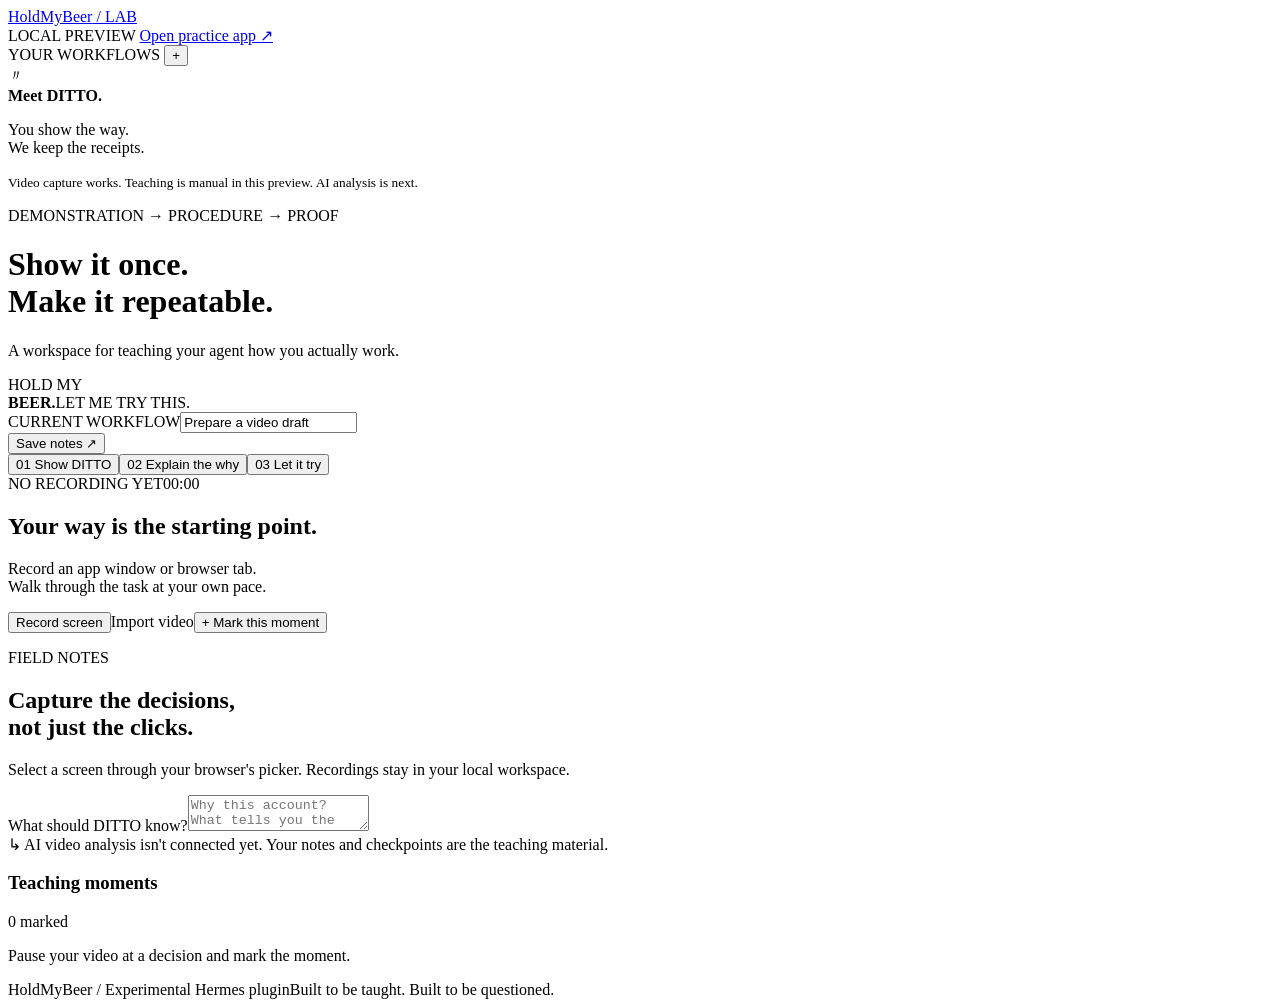
==== web/index.html @ e0feaa98 "Build HoldMyBeer local teaching preview with DITTO" ====
<!doctype html>
<html lang="en">
  <head>
    <meta charset="UTF-8" />
    <meta name="viewport" content="width=device-width,initial-scale=1" />
    <title>HoldMyBeer · Teach DITTO</title>
    <link rel="icon" href="/favicon.svg" type="image/svg+xml" />
    <link rel="stylesheet" href="/style.css" />
  </head>
  <body>
    <header>
      <a class="brand" href="/">HoldMyBeer<span> / LAB</span></a>
      <div class="header-right">
        <span class="status-dot"></span> LOCAL PREVIEW
        <a href="/fixture" target="_blank" rel="noopener"
          >Open practice app ↗</a
        >
      </div>
    </header>
    <div class="layout">
      <aside>
        <div class="aside-title">
          YOUR WORKFLOWS
          <button id="newSession" aria-label="New workflow">+</button>
        </div>
        <nav id="sessions"></nav>
        <div class="aside-bottom">
          <div class="ditto-mark" aria-hidden="true">〃</div>
          <strong>Meet DITTO.</strong>
          <p>You show the way.<br />We keep the receipts.</p>
          <small
            >Video capture works. Teaching is manual in this preview. AI
            analysis is next.</small
          >
        </div>
      </aside>
      <main>
        <div class="intro">
          <div>
            <p class="eyebrow">DEMONSTRATION → PROCEDURE → PROOF</p>
            <h1>Show it once.<br /><span>Make it repeatable.</span></h1>
            <p class="intro-copy">
              A workspace for teaching your agent how you actually work.
            </p>
          </div>
          <div class="stamp">
            HOLD MY<br /><strong>BEER.</strong><span>LET ME TRY THIS.</span>
          </div>
        </div>
        <section class="workflow-heading">
          <div>
            <label class="eyebrow" for="title">CURRENT WORKFLOW</label
            ><input
              id="title"
              value="Prepare a video draft"
              aria-label="Workflow name"
            />
          </div>
          <button class="quiet" id="save">Save notes <span>↗</span></button>
        </section>
        <div class="tabs" role="tablist">
          <button
            class="active"
            data-tab="record"
            role="tab"
            aria-selected="true"
          >
            <span>01</span> Show DITTO</button
          ><button data-tab="teach" role="tab" aria-selected="false">
            <span>02</span> Explain the why</button
          ><button data-tab="test" role="tab" aria-selected="false">
            <span>03</span> Let it try
          </button>
        </div>
        <section id="record" class="tab-panel">
          <div class="workbench">
            <div class="media-pane">
              <div class="media-top">
                <span id="mediaState">NO RECORDING YET</span
                ><span id="timer">00:00</span>
              </div>
              <div id="videoEmpty">
                <div class="record-orbit"><span></span></div>
                <h2>Your way is the starting point.</h2>
                <p>
                  Record an app window or browser tab.<br />Walk through the
                  task at your own pace.
                </p>
              </div>
              <video id="video" controls hidden></video>
              <div class="media-bottom">
                <button class="primary" id="recordStart">
                  <span class="record-dot"></span> Record screen</button
                ><button class="primary" id="recordStop" hidden>
                  ■ Stop & save</button
                ><label class="file-button"
                  >Import video<input
                    id="importVideo"
                    type="file"
                    accept="video/webm,video/mp4"
                    hidden /></label
                ><button class="quiet" id="addMoment">
                  + Mark this moment
                </button>
              </div>
            </div>
            <div class="inspector">
              <p class="eyebrow">FIELD NOTES</p>
              <h2>Capture the decisions,<br />not just the clicks.</h2>
              <p>
                Select a screen through your browser's picker. Recordings stay
                in your local workspace.
              </p>
              <label for="notes">What should DITTO know?</label
              ><textarea
                id="notes"
                placeholder="Why this account? What tells you the upload is done? What should happen if something looks different?"
              ></textarea>
              <div class="hint">
                <span>↳</span> AI video analysis isn't connected yet. Your notes
                and checkpoints are the teaching material.
              </div>
            </div>
          </div>
          <div class="timeline">
            <div class="section-title">
              <h3>Teaching moments</h3>
              <span id="momentCount">0 marked</span>
            </div>
            <div id="moments">
              <p class="empty">
                Pause your video at a decision and mark the moment.
              </p>
            </div>
          </div>
        </section>
        <section id="teach" class="tab-panel" hidden>
          <div class="teaching-grid">
            <div>
              <p class="eyebrow">DITTO'S TEACHING WORKBOOK</p>
              <h2>Make the invisible<br />parts explicit.</h2>
              <p class="muted">
                These are editable prompts, not AI-generated questions. Your
                answers persist with this workflow.
              </p>
              <div id="questions"></div>
            </div>
            <div class="procedure">
              <div class="section-title">
                <h3>The procedure</h3>
                <span>REVISION <b id="revision">1</b></span>
              </div>
              <p class="muted">
                Define what to do and the evidence that proves it happened.
                These are teaching notes. The trial runs a fixed practice
                routine; it does not execute your edited steps.
              </p>
              <div id="steps"></div>
              <button id="addStep" class="quiet">+ Add checkpoint</button
              ><button id="saveProcedure" class="primary">
                Save teaching revision
              </button>
            </div>
          </div>
        </section>
        <section id="test" class="tab-panel" hidden>
          <div class="trial-grid">
            <div>
              <p class="eyebrow">A FRESH INPUT. A REAL ATTEMPT.</p>
              <h2>Trust the result.<br />Check the evidence.</h2>
              <p class="muted">
                This trial runs a fixed practice routine in a real browser,
                independently of your recording and edited procedure. It does
                not post to any social account.
              </p>
              <label for="filename">New file name</label
              ><input id="filename" value="second-product-demo.txt" /><label
                for="caption"
                >New caption</label
              ><textarea id="caption">
A fresh example, prepared for review.</textarea
              ><label for="variant">Practice condition</label
              ><select id="variant">
                <option value="normal">Normal interface</option>
                <option value="changed">
                  Changed button label — expect a teaching stop
                </option></select
              ><label class="check"
                ><input type="checkbox" id="repair" /> I reviewed the changed
                label: use “Store draft”</label
              ><button class="primary" id="run">
                Let DITTO try <span>↗</span></button
              ><small class="trial-note"
                >The fixture uploads a generated text file to test the flow.
                This is not video-platform acceptance.</small
              >
            </div>
            <div class="evidence-pane">
              <div class="section-title">
                <h3>Run evidence</h3>
                <span id="runStatus">AWAITING TRIAL</span>
              </div>
              <select
                id="runHistory"
                aria-label="Trial history"
                hidden
              ></select>
              <div id="results">
                <div class="awaiting">
                  <span>〃</span>
                  <h3>Proof belongs here.</h3>
                  <p>
                    The saved draft, checkpoints and screenshot will appear
                    after a trial.
                  </p>
                </div>
              </div>
            </div>
          </div>
        </section>
        <footer>
          <span>HoldMyBeer / Experimental Hermes plugin</span
          ><span>Built to be taught. Built to be questioned.</span>
        </footer>
      </main>
    </div>
    <div id="toast" role="status" aria-live="polite"></div>
    <script src="/app.js"></script>
  </body>
</html>
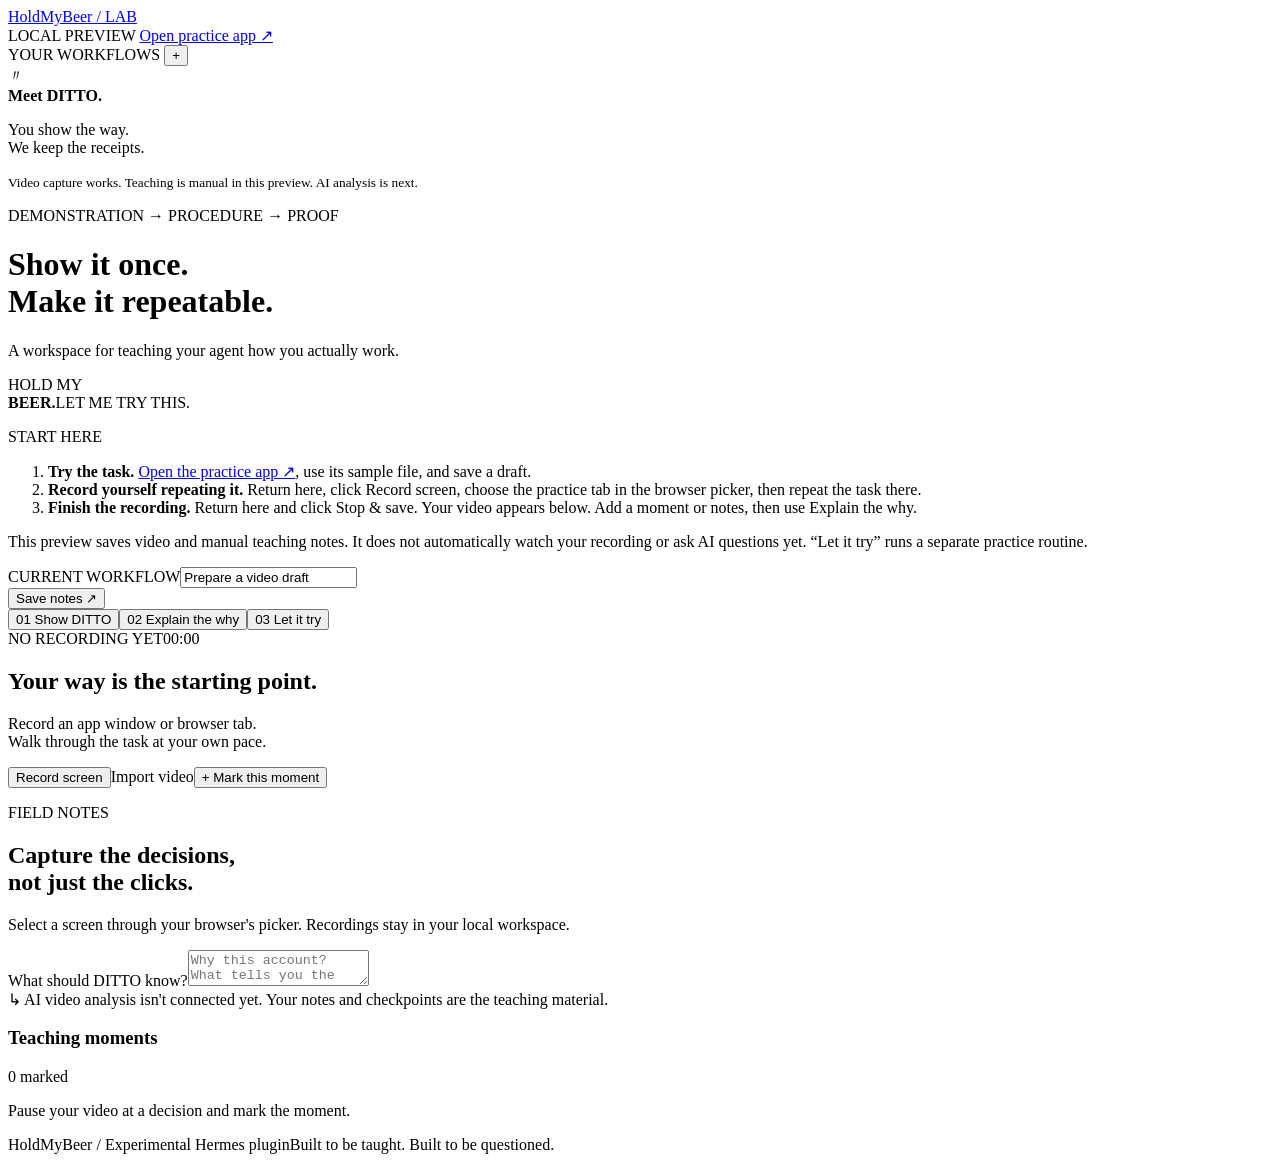
==== commit 7a6d4b9e: "Clarify practice recording flow and show verified draft receipts" ====
--- a/web/index.html
+++ b/web/index.html
@@ -47,6 +47,32 @@
             HOLD MY<br /><strong>BEER.</strong><span>LET ME TRY THIS.</span>
           </div>
         </div>
+        <section class="start-guide" aria-label="Start here">
+          <p class="eyebrow">START HERE</p>
+          <ol>
+            <li>
+              <strong>Try the task.</strong>
+              <a href="/fixture" target="_blank" rel="noopener"
+                >Open the practice app ↗</a
+              >, use its sample file, and save a draft.
+            </li>
+            <li>
+              <strong>Record yourself repeating it.</strong> Return here, click
+              Record screen, choose the practice tab in the browser picker, then
+              repeat the task there.
+            </li>
+            <li>
+              <strong>Finish the recording.</strong> Return here and click Stop
+              &amp; save. Your video appears below. Add a moment or notes, then
+              use Explain the why.
+            </li>
+          </ol>
+          <p class="guide-limit">
+            This preview saves video and manual teaching notes. It does not
+            automatically watch your recording or ask AI questions yet. “Let it
+            try” runs a separate practice routine.
+          </p>
+        </section>
         <section class="workflow-heading">
           <div>
             <label class="eyebrow" for="title">CURRENT WORKFLOW</label
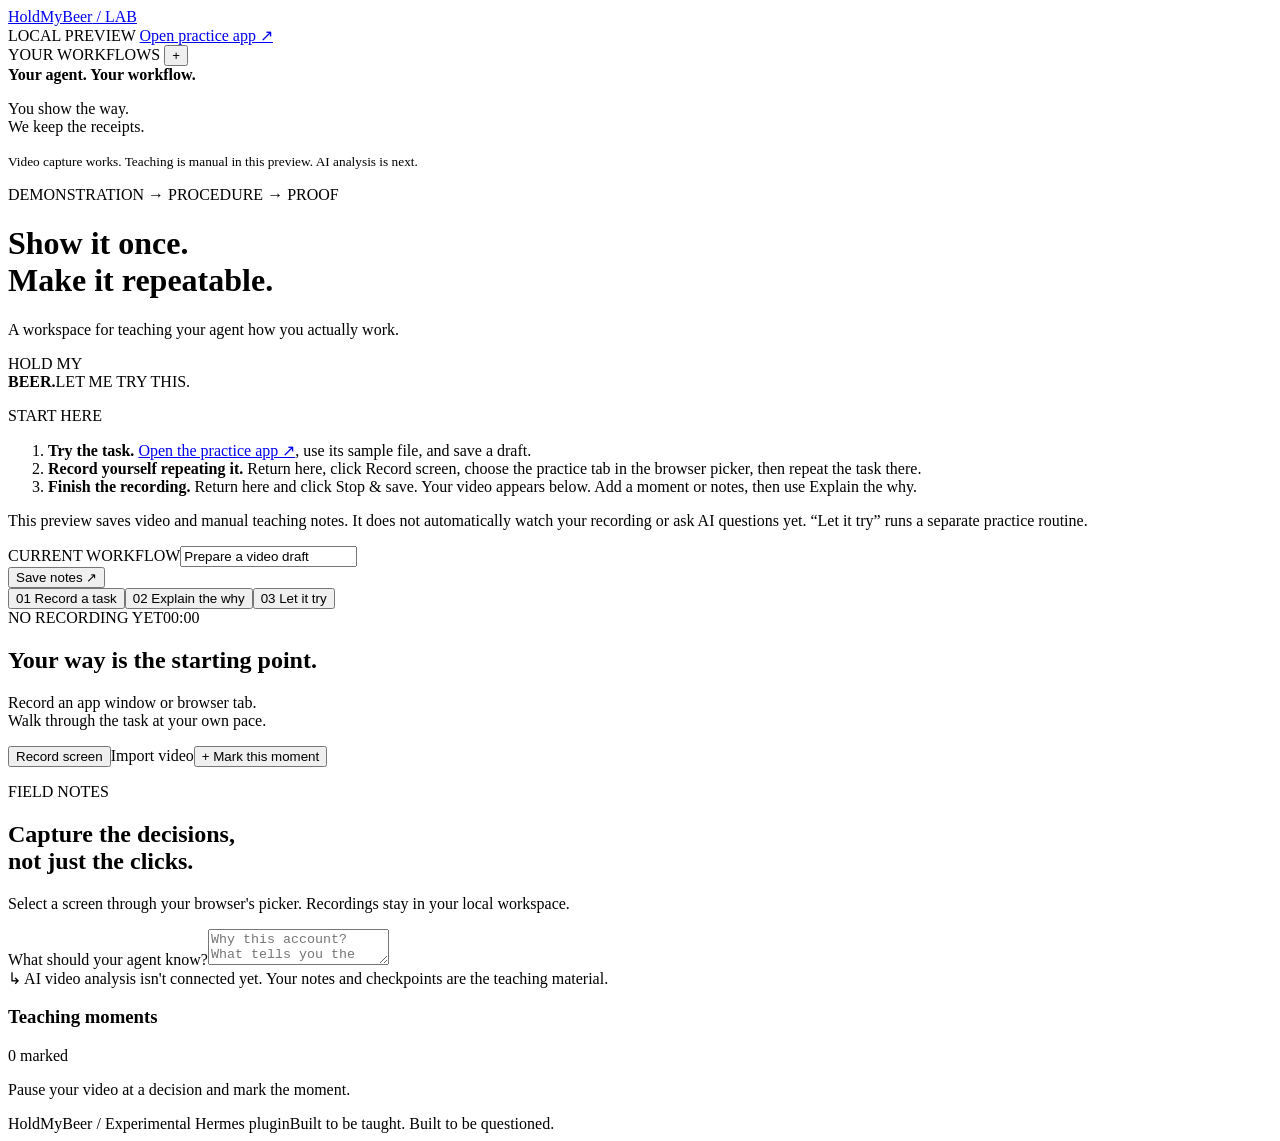
==== commit f27738d6: "Remove mascot branding and clarify existing-agent plugin direction" ====
--- a/web/index.html
+++ b/web/index.html
@@ -3,7 +3,7 @@
   <head>
     <meta charset="UTF-8" />
     <meta name="viewport" content="width=device-width,initial-scale=1" />
-    <title>HoldMyBeer · Teach DITTO</title>
+    <title>HoldMyBeer · Workflow teaching</title>
     <link rel="icon" href="/favicon.svg" type="image/svg+xml" />
     <link rel="stylesheet" href="/style.css" />
   </head>
@@ -25,8 +25,8 @@
         </div>
         <nav id="sessions"></nav>
         <div class="aside-bottom">
-          <div class="ditto-mark" aria-hidden="true">〃</div>
-          <strong>Meet DITTO.</strong>
+          
+          <strong>Your agent. Your workflow.</strong>
           <p>You show the way.<br />We keep the receipts.</p>
           <small
             >Video capture works. Teaching is manual in this preview. AI
@@ -91,7 +91,7 @@
             role="tab"
             aria-selected="true"
           >
-            <span>01</span> Show DITTO</button
+            <span>01</span> Record a task</button
           ><button data-tab="teach" role="tab" aria-selected="false">
             <span>02</span> Explain the why</button
           ><button data-tab="test" role="tab" aria-selected="false">
@@ -137,7 +137,7 @@
                 Select a screen through your browser's picker. Recordings stay
                 in your local workspace.
               </p>
-              <label for="notes">What should DITTO know?</label
+              <label for="notes">What should your agent know?</label
               ><textarea
                 id="notes"
                 placeholder="Why this account? What tells you the upload is done? What should happen if something looks different?"
@@ -163,7 +163,7 @@
         <section id="teach" class="tab-panel" hidden>
           <div class="teaching-grid">
             <div>
-              <p class="eyebrow">DITTO'S TEACHING WORKBOOK</p>
+              <p class="eyebrow">TEACHING WORKBOOK</p>
               <h2>Make the invisible<br />parts explicit.</h2>
               <p class="muted">
                 These are editable prompts, not AI-generated questions. Your
@@ -215,7 +215,7 @@
                 ><input type="checkbox" id="repair" /> I reviewed the changed
                 label: use “Store draft”</label
               ><button class="primary" id="run">
-                Let DITTO try <span>↗</span></button
+                Run practice trial <span>↗</span></button
               ><small class="trial-note"
                 >The fixture uploads a generated text file to test the flow.
                 This is not video-platform acceptance.</small
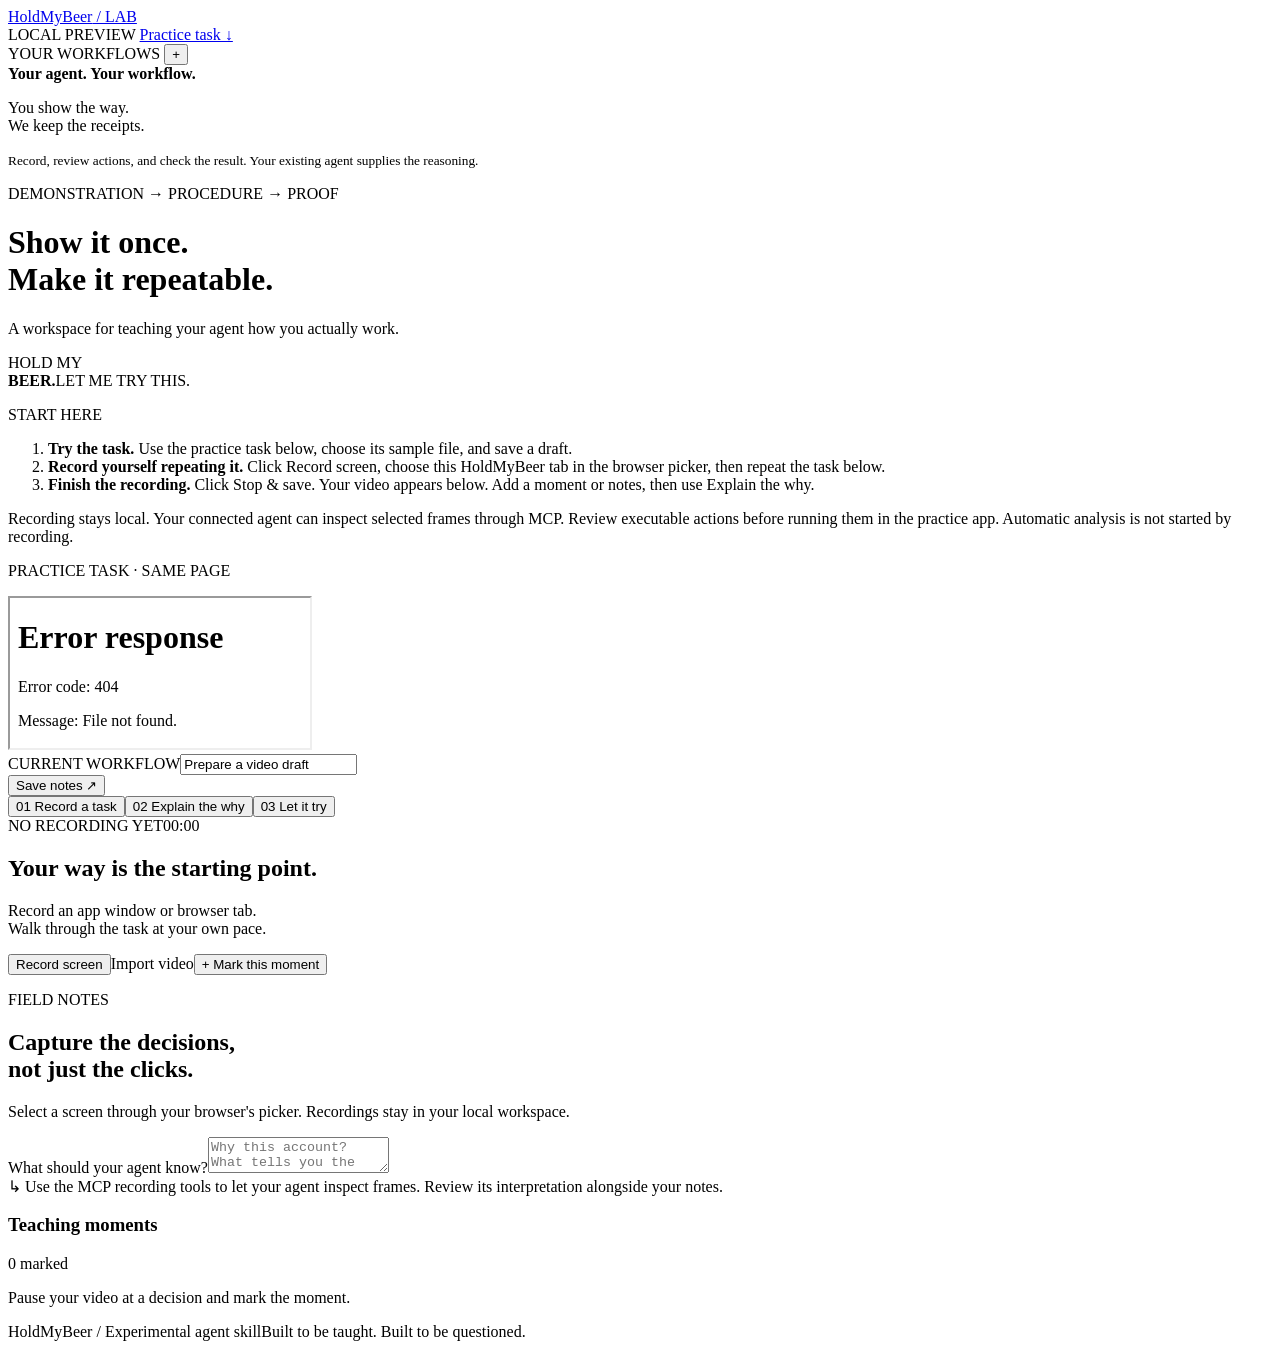
==== commit e3e30f27: "Connect recording evidence to reviewed executable fixture procedures" ====
--- a/web/index.html
+++ b/web/index.html
@@ -12,9 +12,7 @@
       <a class="brand" href="/">HoldMyBeer<span> / LAB</span></a>
       <div class="header-right">
         <span class="status-dot"></span> LOCAL PREVIEW
-        <a href="/fixture" target="_blank" rel="noopener"
-          >Open practice app ↗</a
-        >
+        <a href="#practice">Practice task ↓</a>
       </div>
     </header>
     <div class="layout">
@@ -25,12 +23,11 @@
         </div>
         <nav id="sessions"></nav>
         <div class="aside-bottom">
-          
+
           <strong>Your agent. Your workflow.</strong>
           <p>You show the way.<br />We keep the receipts.</p>
           <small
-            >Video capture works. Teaching is manual in this preview. AI
-            analysis is next.</small
+            >Record, review actions, and check the result. Your existing agent supplies the reasoning.</small
           >
         </div>
       </aside>
@@ -52,26 +49,24 @@
           <ol>
             <li>
               <strong>Try the task.</strong>
-              <a href="/fixture" target="_blank" rel="noopener"
-                >Open the practice app ↗</a
-              >, use its sample file, and save a draft.
+              Use the practice task below, choose its sample file, and save a draft.
             </li>
             <li>
-              <strong>Record yourself repeating it.</strong> Return here, click
-              Record screen, choose the practice tab in the browser picker, then
-              repeat the task there.
+              <strong>Record yourself repeating it.</strong> Click Record screen, choose this HoldMyBeer tab in the browser picker, then repeat the task below.
             </li>
             <li>
-              <strong>Finish the recording.</strong> Return here and click Stop
+              <strong>Finish the recording.</strong> Click Stop
               &amp; save. Your video appears below. Add a moment or notes, then
               use Explain the why.
             </li>
           </ol>
           <p class="guide-limit">
-            This preview saves video and manual teaching notes. It does not
-            automatically watch your recording or ask AI questions yet. “Let it
-            try” runs a separate practice routine.
+            Recording stays local. Your connected agent can inspect selected frames through MCP. Review executable actions before running them in the practice app. Automatic analysis is not started by recording.
           </p>
+        </section>
+        <section id="practice" class="practice-panel">
+          <p class="eyebrow">PRACTICE TASK · SAME PAGE</p>
+          <iframe src="/fixture?embedded=1" title="Practice task: save a draft" loading="lazy"></iframe>
         </section>
         <section class="workflow-heading">
           <div>
@@ -143,8 +138,7 @@
                 placeholder="Why this account? What tells you the upload is done? What should happen if something looks different?"
               ></textarea>
               <div class="hint">
-                <span>↳</span> AI video analysis isn't connected yet. Your notes
-                and checkpoints are the teaching material.
+                <span>↳</span> Use the MCP recording tools to let your agent inspect frames. Review its interpretation alongside your notes.
               </div>
             </div>
           </div>
@@ -166,9 +160,10 @@
               <p class="eyebrow">TEACHING WORKBOOK</p>
               <h2>Make the invisible<br />parts explicit.</h2>
               <p class="muted">
-                These are editable prompts, not AI-generated questions. Your
-                answers persist with this workflow.
-              </p>
+                Start with the manual prompts, or load timestamped observations and questions proposed by your connected agent. Your answers persist with this workflow.
+              </p>
+              <button id="loadProposal" class="quiet">Load latest agent proposal for review</button>
+              <div id="observations"></div>
               <div id="questions"></div>
             </div>
             <div class="procedure">
@@ -177,14 +172,14 @@
                 <span>REVISION <b id="revision">1</b></span>
               </div>
               <p class="muted">
-                Define what to do and the evidence that proves it happened.
-                These are teaching notes. The trial runs a fixed practice
-                routine; it does not execute your edited steps.
-              </p>
+                Each executable action names an exact accessible label or button. The runner uses these saved actions in order. A final retained-draft check is required.
+              </p>
+              <button id="loadPractice" class="quiet">Load practice actions for review</button>
+              <label class="file-button">Import agent procedure JSON<input id="importProcedure" type="file" accept="application/json,.json" hidden /></label>
               <div id="steps"></div>
               <button id="addStep" class="quiet">+ Add checkpoint</button
               ><button id="saveProcedure" class="primary">
-                Save teaching revision
+                Save reviewed revision
               </button>
             </div>
           </div>
@@ -195,9 +190,7 @@
               <p class="eyebrow">A FRESH INPUT. A REAL ATTEMPT.</p>
               <h2>Trust the result.<br />Check the evidence.</h2>
               <p class="muted">
-                This trial runs a fixed practice routine in a real browser,
-                independently of your recording and edited procedure. It does
-                not post to any social account.
+                This trial executes your reviewed revision in a real browser with fresh inputs. It is limited to the local practice app.
               </p>
               <label for="filename">New file name</label
               ><input id="filename" value="second-product-demo.txt" /><label
@@ -212,10 +205,9 @@
                   Changed button label — expect a teaching stop
                 </option></select
               ><label class="check"
-                ><input type="checkbox" id="repair" /> I reviewed the changed
-                label: use “Store draft”</label
+                ><input type="checkbox" id="reviewed" /> I reviewed these actions and authorize this local trial</label
               ><button class="primary" id="run">
-                Run practice trial <span>↗</span></button
+                Run reviewed procedure <span>↗</span></button
               ><small class="trial-note"
                 >The fixture uploads a generated text file to test the flow.
                 This is not video-platform acceptance.</small
@@ -245,7 +237,7 @@
           </div>
         </section>
         <footer>
-          <span>HoldMyBeer / Experimental Hermes plugin</span
+          <span>HoldMyBeer / Experimental agent skill</span
           ><span>Built to be taught. Built to be questioned.</span>
         </footer>
       </main>
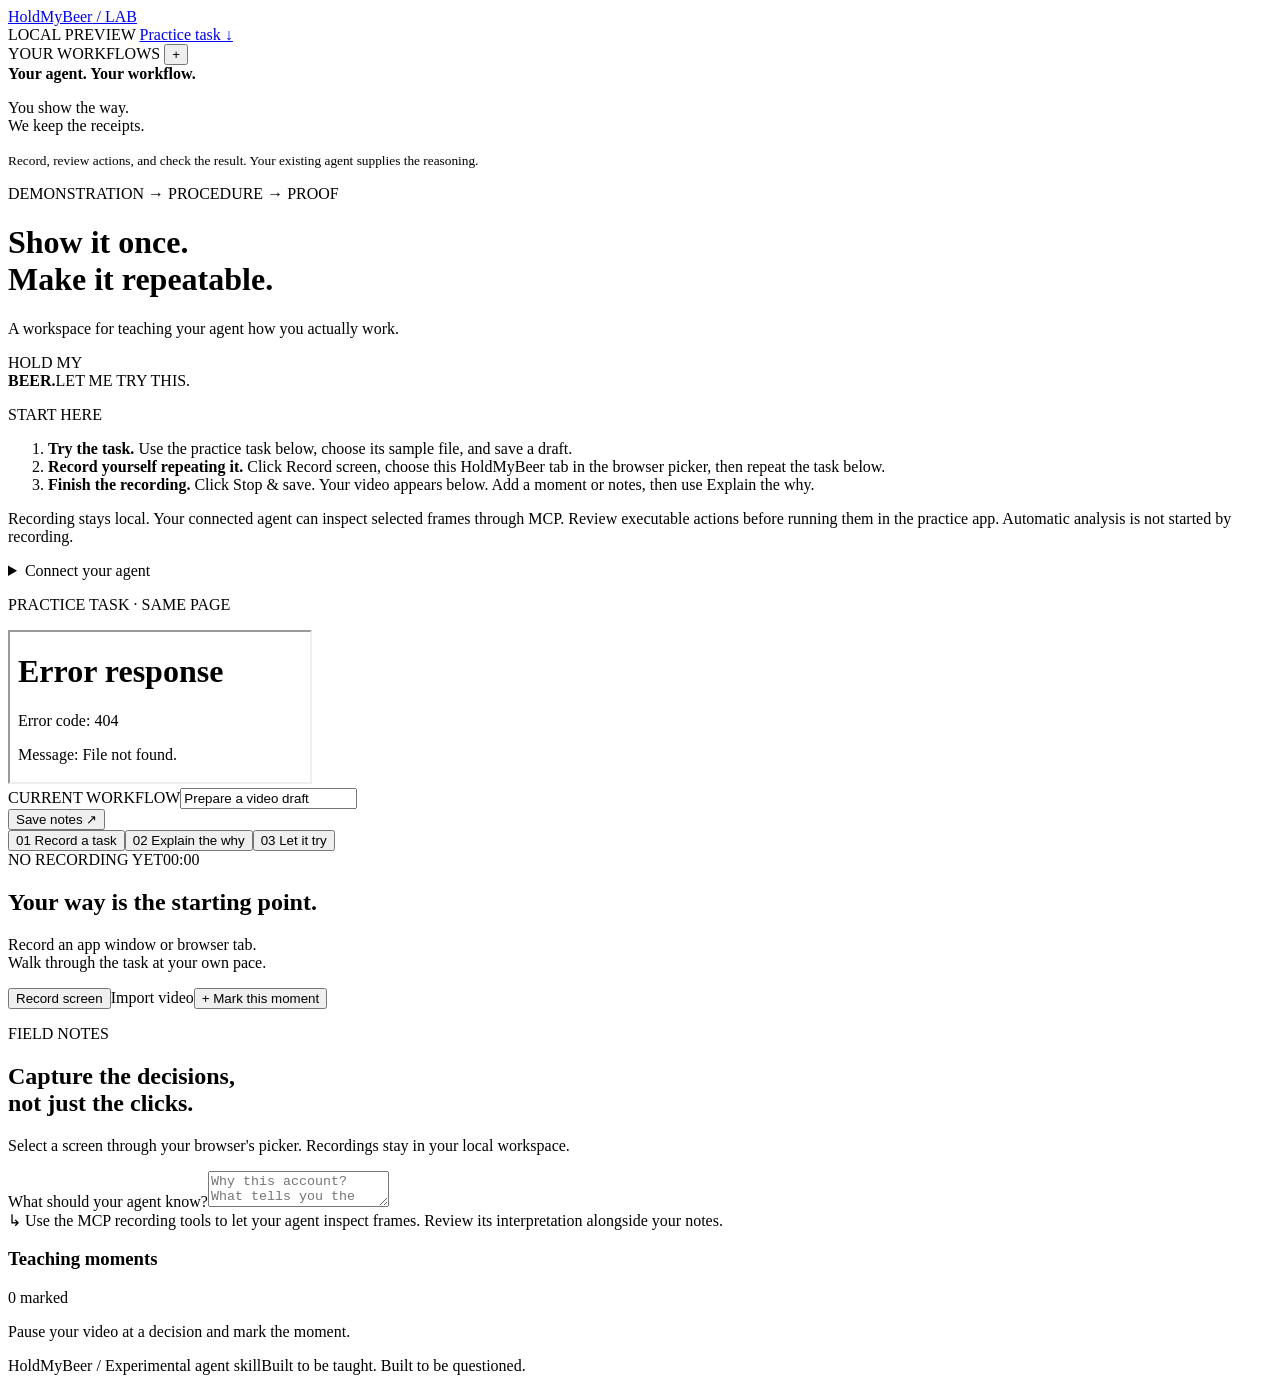
==== commit 8b2cfaa1: "Verify Codex vision bridge and constrain recording demuxers" ====
--- a/web/index.html
+++ b/web/index.html
@@ -63,6 +63,11 @@
           <p class="guide-limit">
             Recording stays local. Your connected agent can inspect selected frames through MCP. Review executable actions before running them in the practice app. Automatic analysis is not started by recording.
           </p>
+          <details>
+            <summary>Connect your agent</summary>
+            <p>Start the local <code>holdmybeer-mcp</code> server through your client's MCP settings. Your agent can then inspect this recording and submit a proposal. Recording alone does not start AI review.</p>
+            <a href="https://github.com/wspotter/HoldMyBeer/blob/codex/holdmybeer-preview/docs/CLIENTS.md" target="_blank" rel="noopener">Client setup and verified limits ↗</a>
+          </details>
         </section>
         <section id="practice" class="practice-panel">
           <p class="eyebrow">PRACTICE TASK · SAME PAGE</p>
